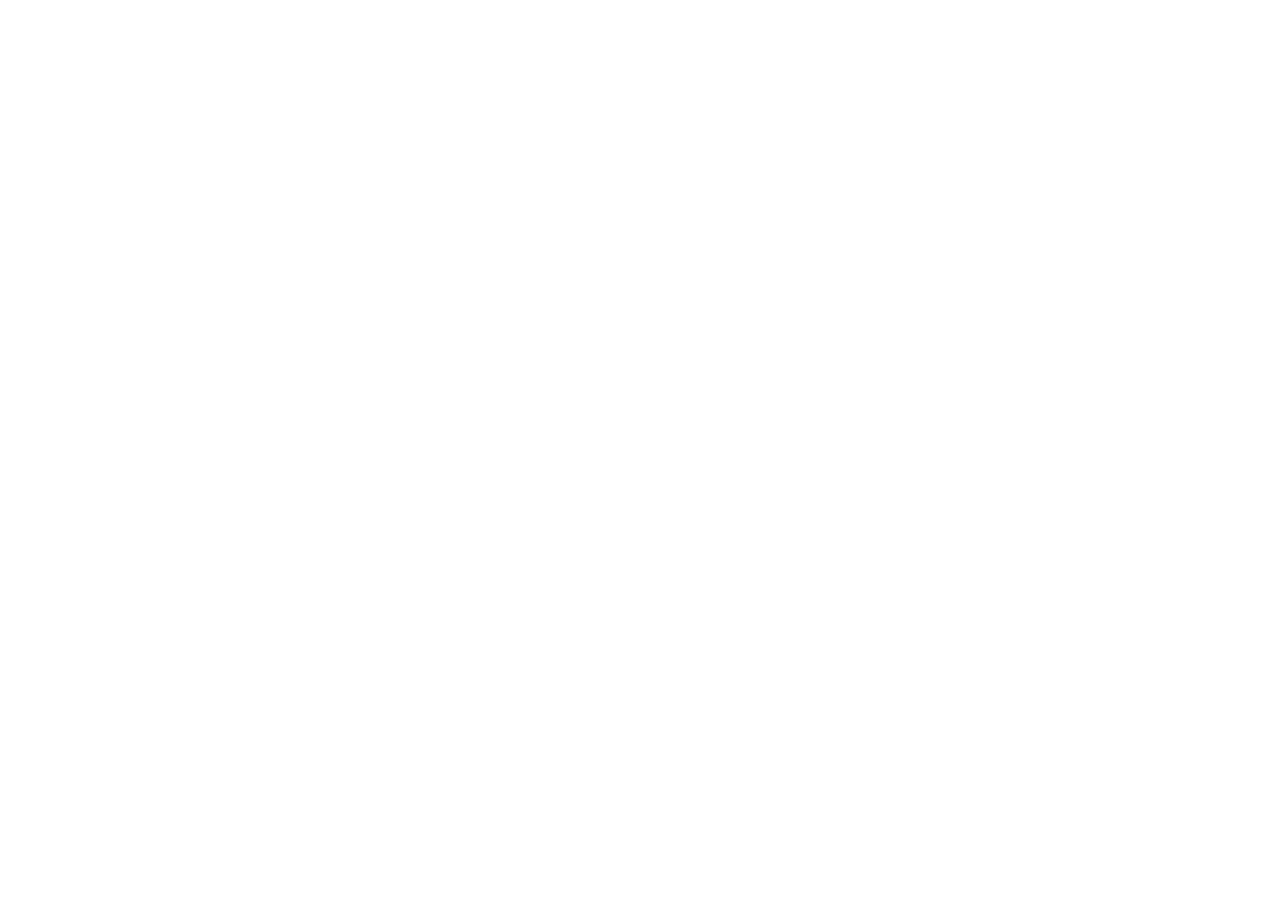
==== index.html @ 0b05cccf "Criei a página principal" ====
<!DOCTYPE html>
<html lang="pt-br">
<head>
    <meta charset="UTF-8">
    <meta name="viewport" content="width=device-width, initial-scale=1.0">
    <title>Projeto Redes Sociais</title>
    <link rel="shortcut icon" href="favicon.ico" type="image/x-icon">
</head>
<body>
    
</body>
</html>
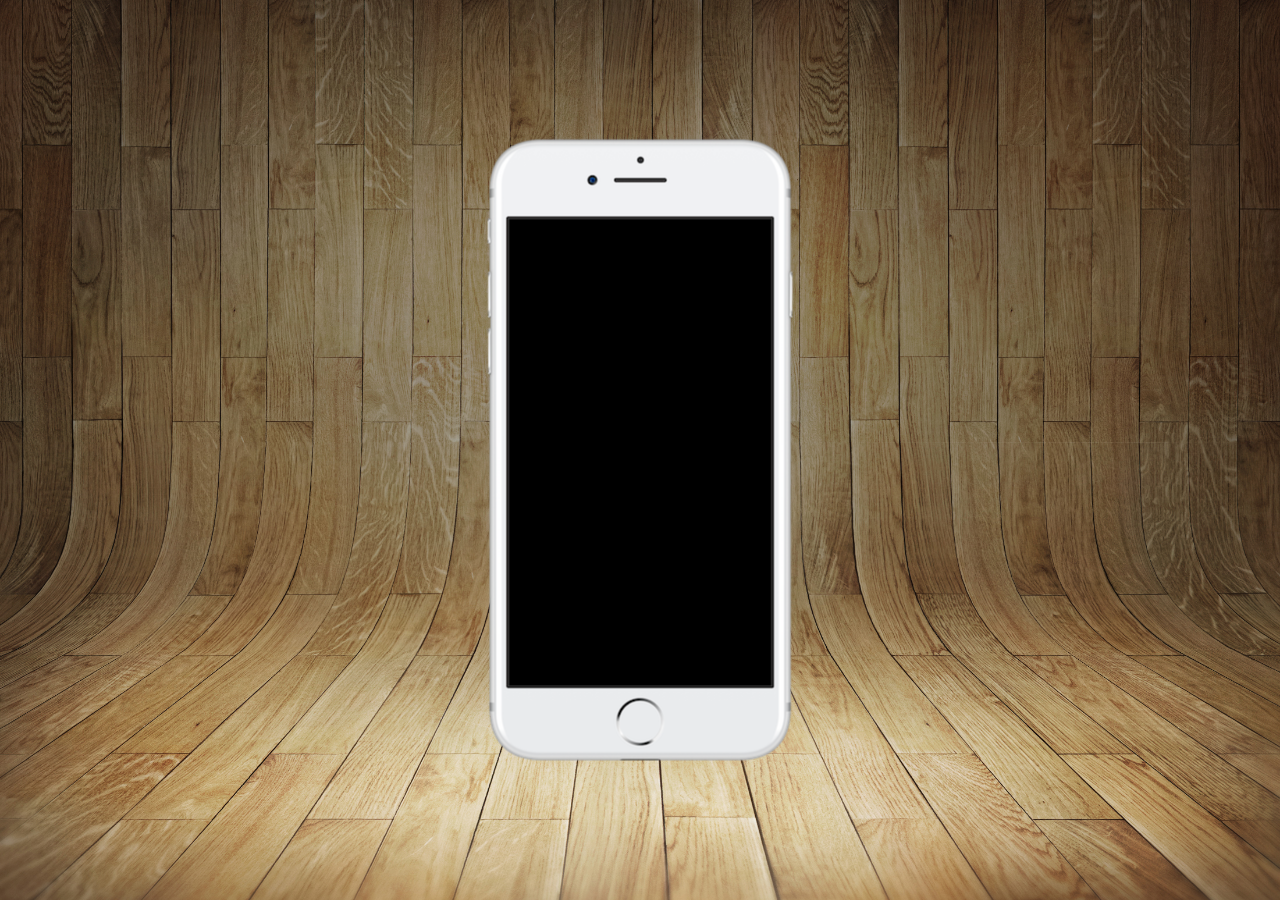
==== commit 82f24fa1: "Criada a sessão telefone" ====
--- a/index.html
+++ b/index.html
@@ -5,8 +5,16 @@
     <meta name="viewport" content="width=device-width, initial-scale=1.0">
     <title>Projeto Redes Sociais</title>
     <link rel="shortcut icon" href="favicon.ico" type="image/x-icon">
+    <link rel="stylesheet" href="estilos/style.css">
 </head>
 <body>
-    
+    <main>
+        <section id="telefone">
+
+        </section>
+        <section id="redes-sociais">
+
+        </section> 
+    </main>
 </body>
 </html>--- a/estilos/style.css
+++ b/estilos/style.css
@@ -0,0 +1,34 @@
+@charset "UTF-8";
+
+* {
+    margin: 0px;
+    padding: 0px;
+    font-family: Arial, Helvetica, sans-serif;
+}
+
+html, body {
+    height: 100vh;
+    width: 100vw;
+    background-color: black;
+}
+
+body {
+    background: url('../imagens/fundo-madeira.jpg') no-repeat top center;
+    background-size: cover;
+    background-attachment: fixed;
+}
+
+main {
+    position: relative;
+    height: 100vh;
+}
+
+section#telefone {
+    position: absolute;
+    top: 50%;
+    left: 50%;
+    transform: translate(-50%, -50%);
+    height: 627px;
+    width: 311px;
+    background: url('../imagens/frame-iphone.png') no-repeat;
+}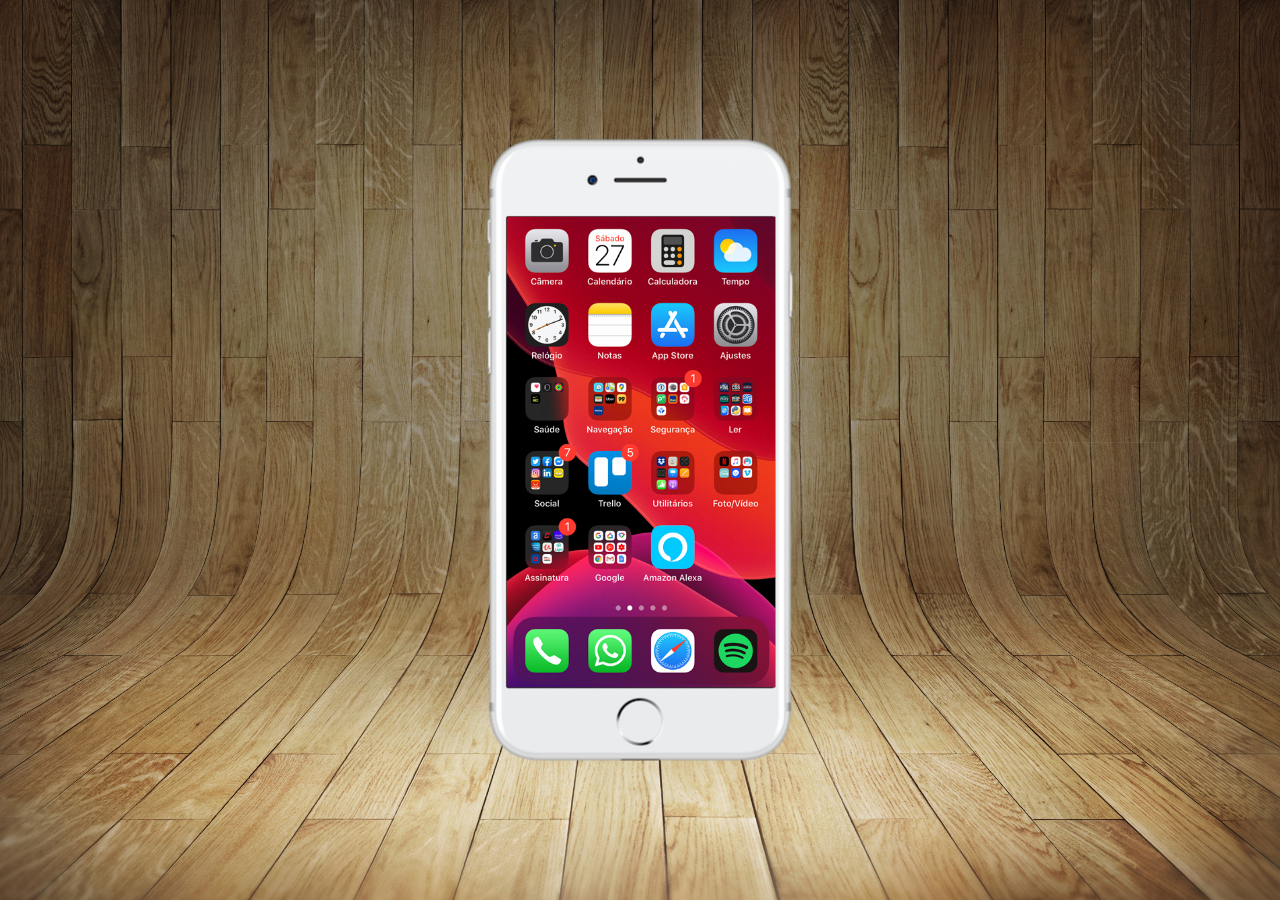
==== commit fa7cf4c2: "Criei a tela home" ====
--- a/index.html
+++ b/index.html
@@ -10,7 +10,7 @@
 <body>
     <main>
         <section id="telefone">
-
+            <iframe src="home.html" name="tela" id="tela" frameborder="0"></iframe>
         </section>
         <section id="redes-sociais">
 
--- a/estilos/style.css
+++ b/estilos/style.css
@@ -31,4 +31,12 @@
     height: 627px;
     width: 311px;
     background: url('../imagens/frame-iphone.png') no-repeat;
+}
+
+iframe#tela {
+    position: relative;
+    top: 80px;
+    left: 22px;
+    width: 269px;
+    height: 471px;
 }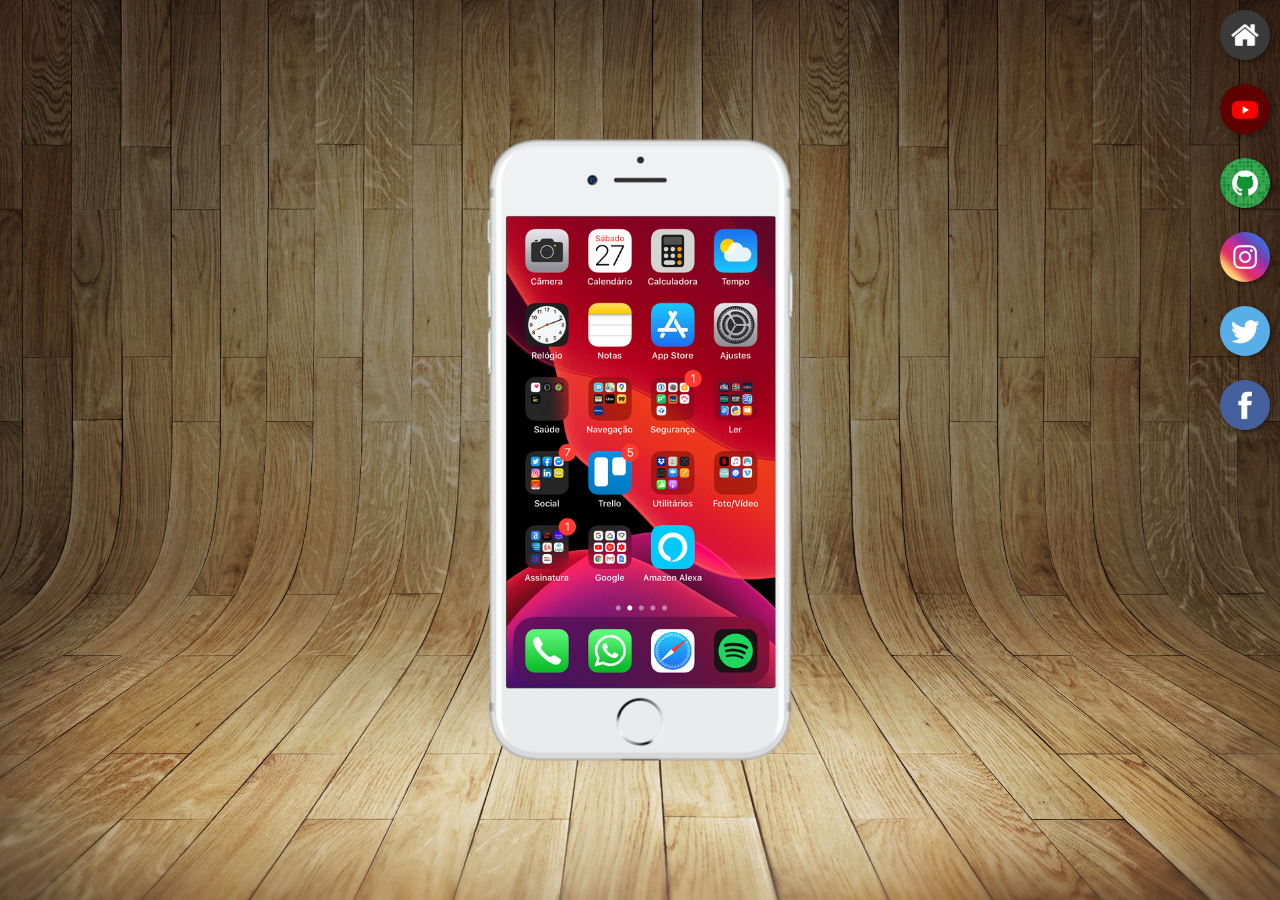
==== commit 539a62ba: "Criei a barra de botões na lateral" ====
--- a/index.html
+++ b/index.html
@@ -10,10 +10,17 @@
 <body>
     <main>
         <section id="telefone">
-            <iframe src="home.html" name="tela" id="tela" frameborder="0"></iframe>
+            <iframe src="home.html" name="tela" id="tela" frameborder="0">
+                Seu navegador não é compatível com isso.
+            </iframe>
         </section>
         <section id="redes-sociais">
-
+            <a href="#" target="tela"><img src="imagens/logo-home.jpg" alt="Hoe"></a><br>
+            <a href="#" target="tela"><img src="imagens/logo-youtube.jpg" alt="YouTube"></a><br>
+            <a href="#" target="tela"><img src="imagens/logo-github.jpg" alt="logo-github"></a><br>
+            <a href="#" target="tela"><img src="imagens/logo-instagram.jpg" alt="Instagram"></a><br>
+            <a href="#" target="tela"><img src="imagens/logo-twitter.jpg" alt="Twitter"></a><br>
+            <a href="#" target="tela"><img src="imagens/logo-facebook.jpg" alt="Facebook"></a>
         </section> 
     </main>
 </body>
--- a/estilos/style.css
+++ b/estilos/style.css
@@ -39,4 +39,23 @@
     left: 22px;
     width: 269px;
     height: 471px;
+}
+
+section#redes-sociais {
+    text-align: right;
+}
+
+section#redes-sociais img {
+    width: 50px;
+    margin: 10px;
+    border-radius: 50%;
+    box-shadow: 2px 2px 5px rgba(0, 0, 0, 0.400);
+    box-sizing: border-box;
+}
+
+section#redes-sociais img:hover {
+    border: 2px solid rgba(255, 255, 255, 0.637);
+    transform: translate(-3px, -3px);
+    box-shadow: 5px 5px 10px rgba(0, 0, 0, 0.623);
+    transition: .3s, border 1s;
 }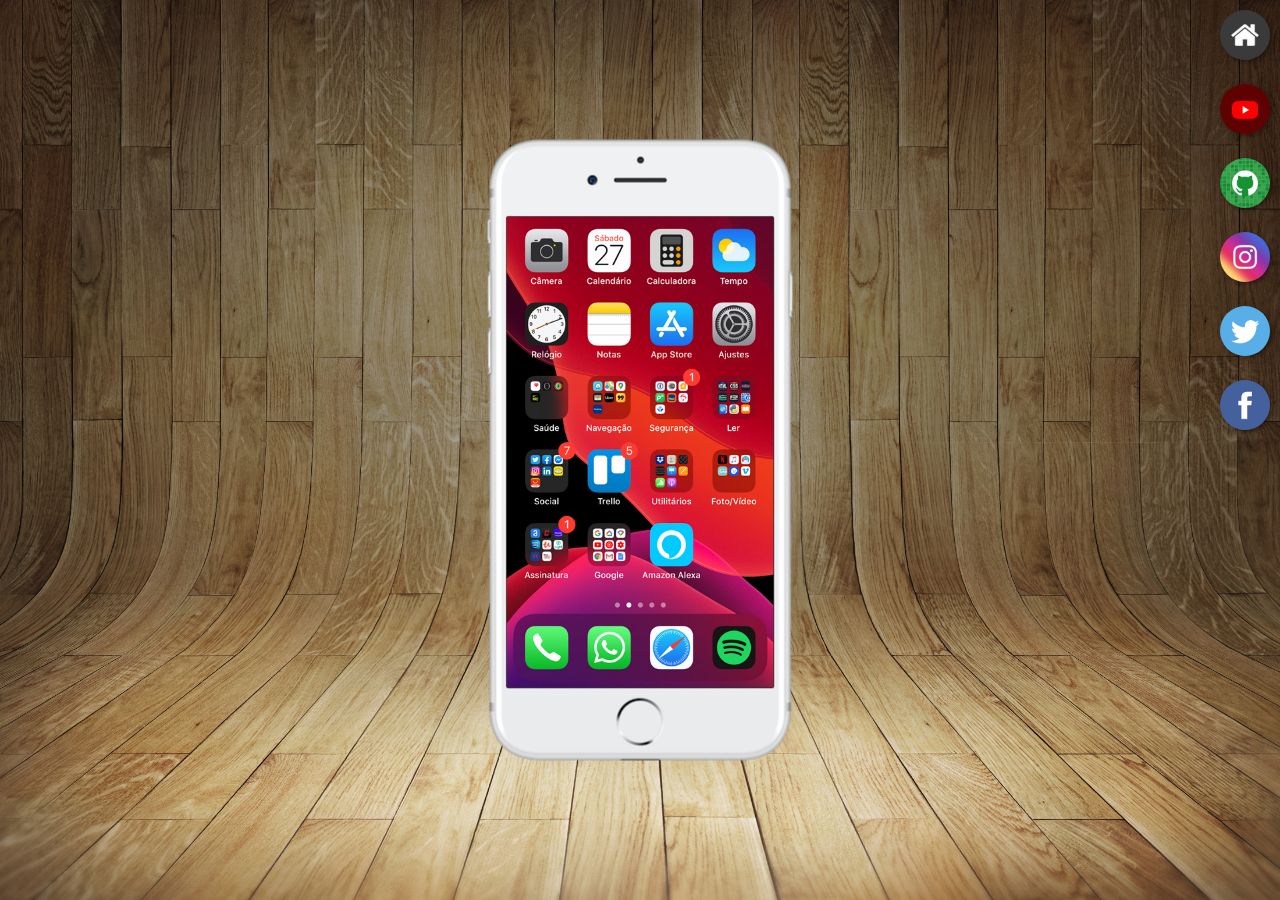
==== commit 3dc412c0: "Criei as páginas das redes sociais" ====
--- a/index.html
+++ b/index.html
@@ -15,12 +15,12 @@
             </iframe>
         </section>
         <section id="redes-sociais">
-            <a href="#" target="tela"><img src="imagens/logo-home.jpg" alt="Hoe"></a><br>
-            <a href="#" target="tela"><img src="imagens/logo-youtube.jpg" alt="YouTube"></a><br>
-            <a href="#" target="tela"><img src="imagens/logo-github.jpg" alt="logo-github"></a><br>
-            <a href="#" target="tela"><img src="imagens/logo-instagram.jpg" alt="Instagram"></a><br>
-            <a href="#" target="tela"><img src="imagens/logo-twitter.jpg" alt="Twitter"></a><br>
-            <a href="#" target="tela"><img src="imagens/logo-facebook.jpg" alt="Facebook"></a>
+            <a href="home.html" target="tela"><img src="imagens/logo-home.jpg" alt="Home"></a><br>
+            <a href="youtube.html" target="tela"><img src="imagens/logo-youtube.jpg" alt="YouTube"></a><br>
+            <a href="github.html" target="tela"><img src="imagens/logo-github.jpg" alt="Github"></a><br>
+            <a href="instagram.html" target="tela"><img src="imagens/logo-instagram.jpg" alt="Instagram"></a><br>
+            <a href="twitter.html" target="tela"><img src="imagens/logo-twitter.jpg" alt="Twitter"></a><br>
+            <a href="facebook.html" target="tela"><img src="imagens/logo-facebook.jpg" alt="Facebook"></a>
         </section> 
     </main>
 </body>
--- a/estilos/style.css
+++ b/estilos/style.css
@@ -37,7 +37,7 @@
     position: relative;
     top: 80px;
     left: 22px;
-    width: 269px;
+    width: 267px;
     height: 471px;
 }
 
